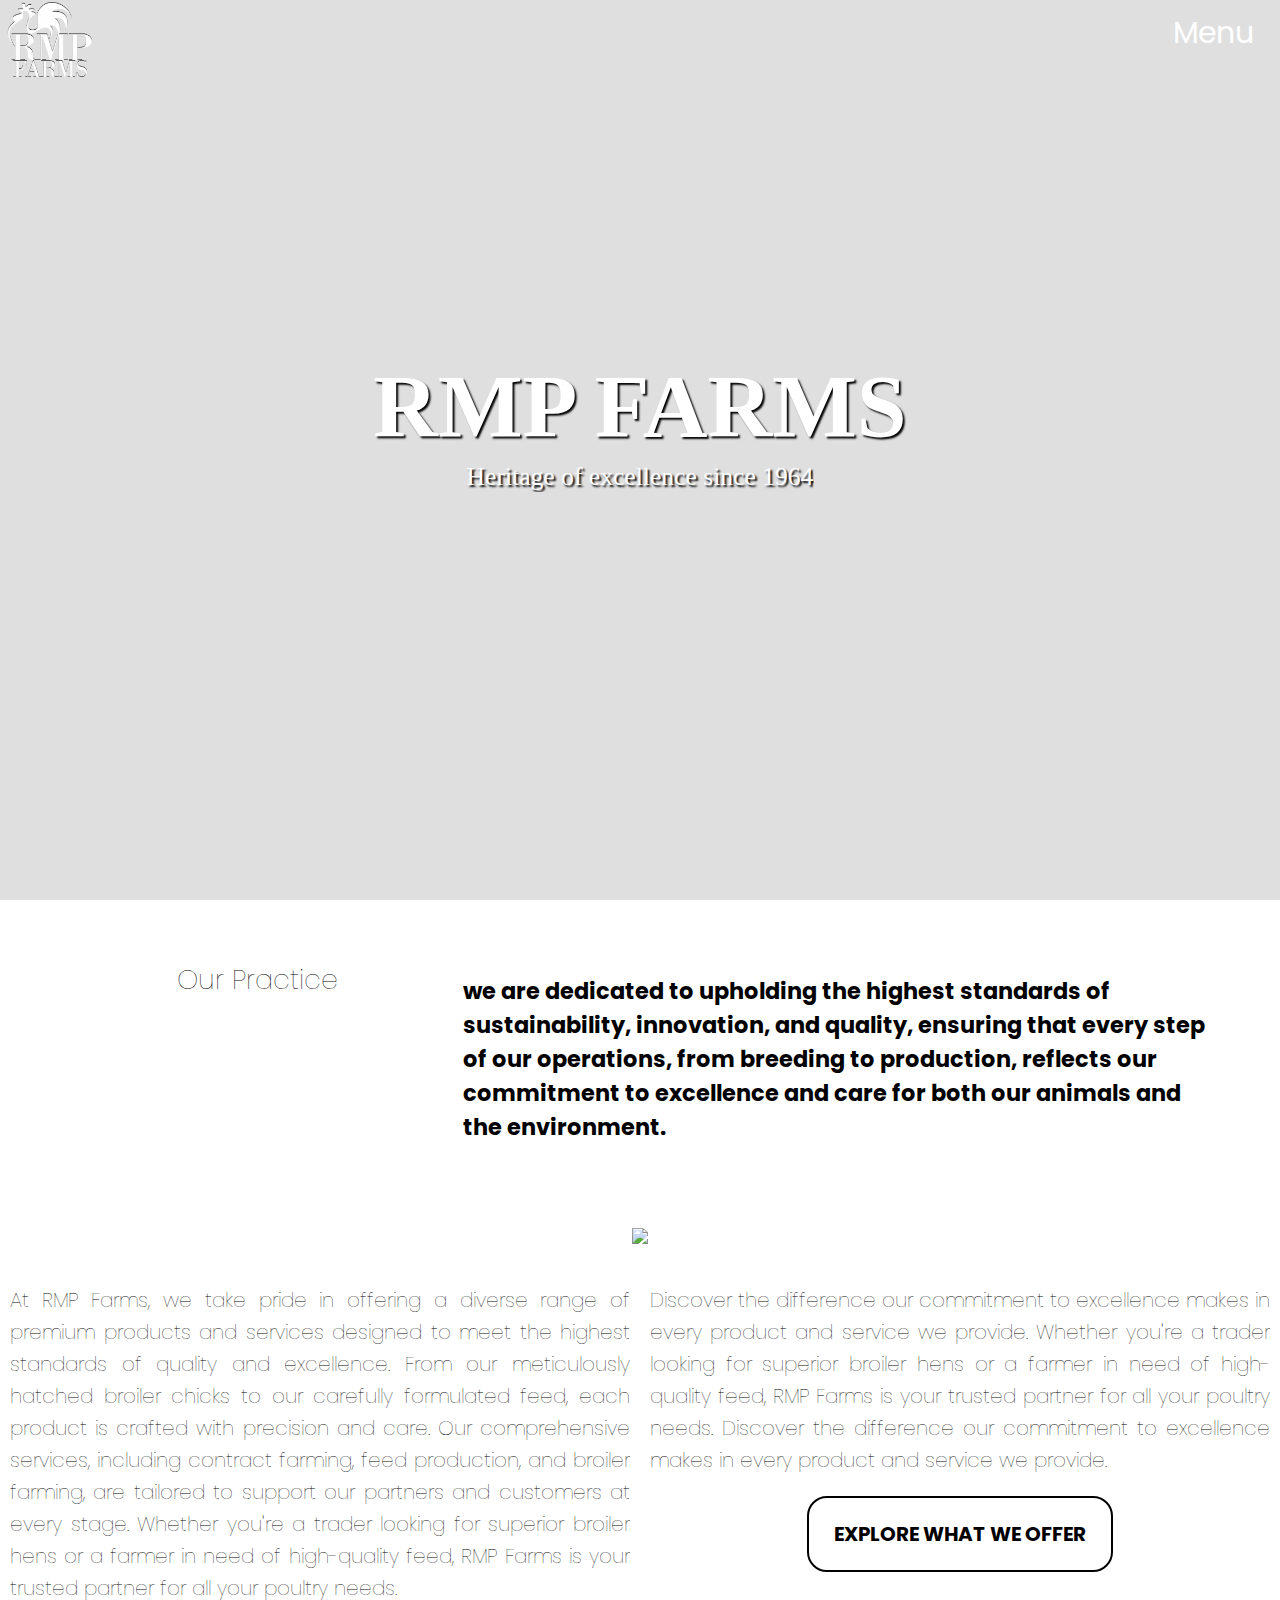
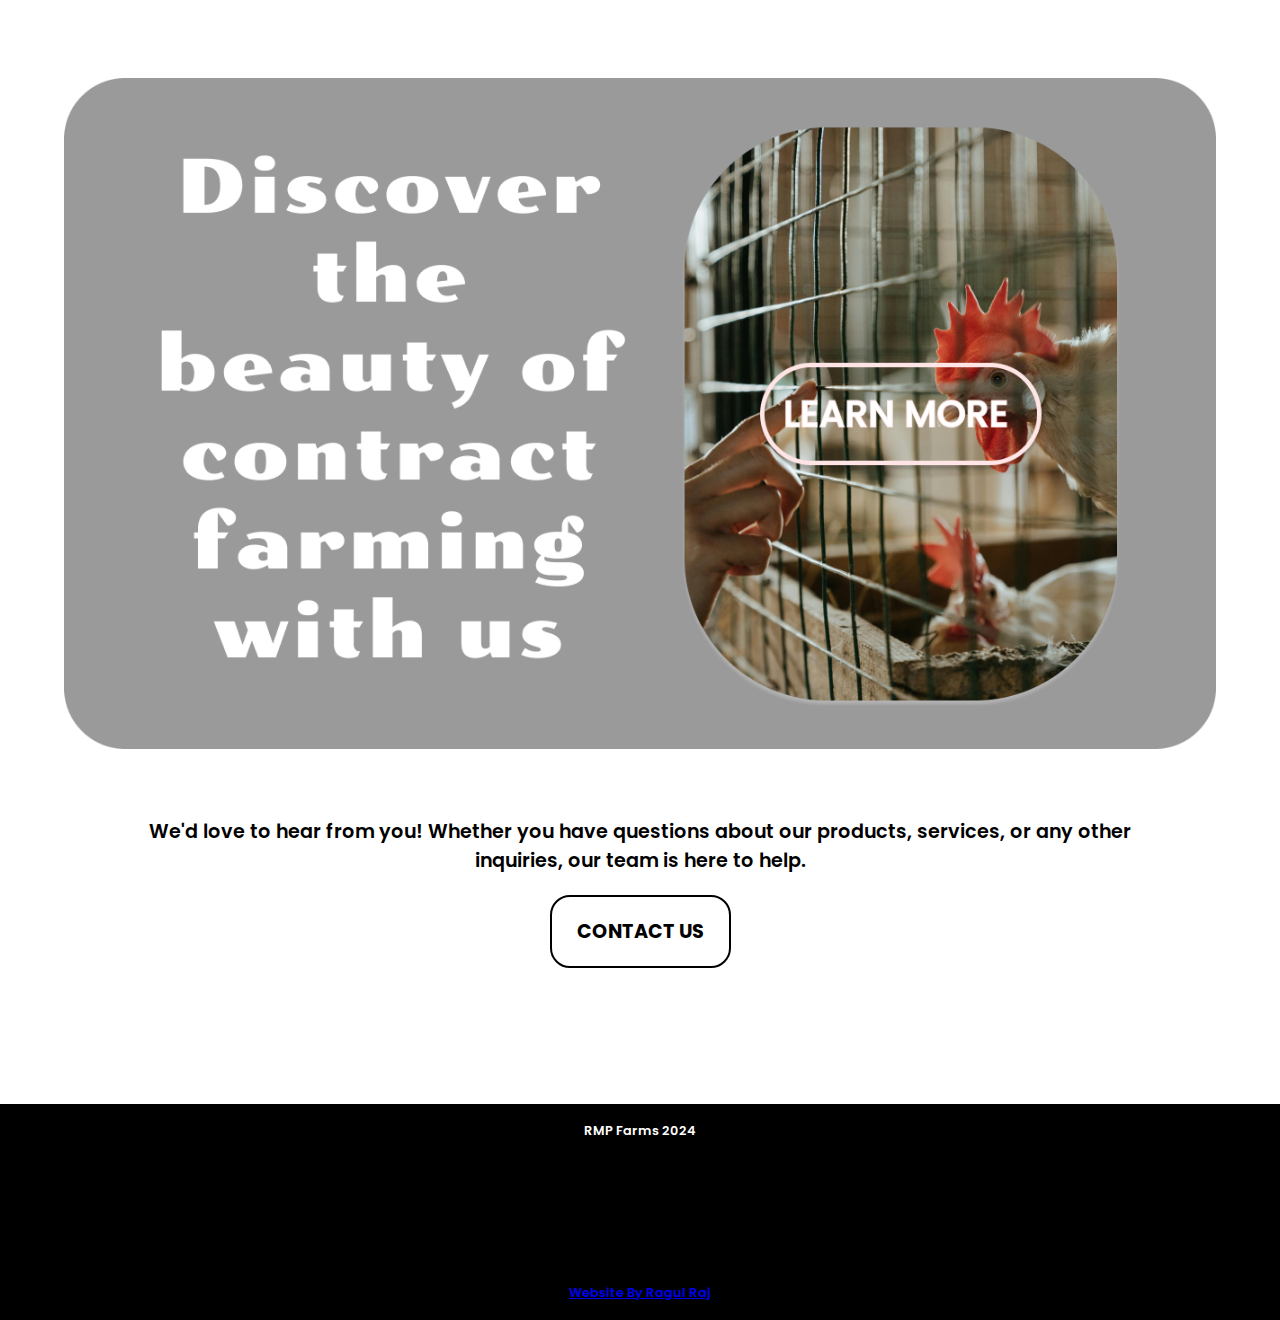
==== index.html @ 711c9619 "Initial commit" ====
<!DOCTYPE html>
<html>
    <head>
      <meta name="viewport" content="width=device-width, initial-scale=1.0">
      <link rel="stylesheet" href="background_styles.css">
      <link rel="stylesheet" href="styles.css">
      <title>RMP FARMS</title>
      <link rel="shortcut icon" type="image/ico" href="images/RMP LOGO.png">
      <link rel="preconnect" href="https://fonts.googleapis.com">
      <link rel="preconnect" href="https://fonts.gstatic.com" crossorigin>
      <link href="https://fonts.googleapis.com/css2?family=Poppins:wght@300&display=swap" rel="stylesheet">
      <link href="https://fonts.googleapis.com/css2?family=Mr+Dafoe&display=swap" rel="stylesheet">
      <link href="https://fonts.googleapis.com/css2?family=Tinos:ital,wght@0,400;0,700;1,400;1,700&display=swap" rel="stylesheet">
      <link rel="stylesheet" href="https://use.typekit.net/inx1zhs.css">

      
    </head>
    <body>
      
      <div class = "sec1" >
        <div class="background_video"> 
            <video autoplay loop muted>
              <source src="images/background_video.mp4" type="video/mp4" />
            </video>
        </div>
        <div class="pg1tit">
            RMP FARMS
        </div>
        <div class="pg1tit1">
            Heritage of excellence since 1964
        </div>
    
      </div> 

        
      <header class="header header-scrolled">
          
        <a href="index.html"><img src="images/Frame 2.png" class="logo"></a>
        <button class="openbtn" onclick="openNav()">Menu</button>  
          
          
      </header>
      <div id="mySidebar" class="sidebar">
        <a href="javascript:void(0)" class="closebtn" onclick="closeNav()">×</a>
        <a href="#sectionpra">Our Practice</a>
        <a href="whatwedo.html">Operations</a>
        <a href="contractfarming.html">Contract Farming</a>
        <a href="contactus.html">Contact Us</a>
      </div>
      
      <section>
        <div class="container ">
          <div class="title" id = "sectionpra">
            <p><br>Our Practice</p>
          </div>
          <div class="content">
            
            <h3><br>we are dedicated to upholding the highest standards of sustainability, innovation, and quality, ensuring that every step of our operations, from breeding to production, reflects our commitment to excellence and care for both our animals and the environment.</h3>
          </div>
      </div>
      </section>

   

      <section>
        <div class="container1 ">
          <img src = "images/Frame 3.png" class="whatwedoimg">
        </div>
        <div class = "container2 ">
          <div class="text-section">
            <p>At RMP Farms, we take pride in offering a diverse range of premium products and services designed to meet the highest standards of quality and excellence. From our meticulously hatched broiler chicks to our carefully formulated feed, each product is crafted with precision and care. Our comprehensive services, including contract farming, feed production, and broiler farming, are tailored to support our partners and customers at every stage. Whether you're a trader looking for superior broiler hens or a farmer in need of high-quality feed, RMP Farms is your trusted partner for all your poultry needs.</p>
          </div>
          <div class="text-section">
            <p>Discover the difference our commitment to excellence makes in every product and service we provide. Whether you're a trader looking for superior broiler hens or a farmer in need of high-quality feed, RMP Farms is your trusted partner for all your poultry needs. Discover the difference our commitment to excellence makes in every product and service we provide.</p>
            <div class="buton">
              <a href="whatwedo.html" class="cta-button">Explore What We Offer</a>
            </div>
          </div>
        </div>
      </section>

      <section>
        <div class = "contractfarm" >
          <a href="contractfarming.html"><img src="images/Frame 5.png" class="contractfarmimg"></a>
        </div>
      </section>

      <section>
        <div class = "contactcontent ">
          <p>We'd love to hear from you! Whether you have questions about our products, services, or any other inquiries, our team is here to help.</p>
          <a href="contactus.html" class="cta-button">Contact Us</a>
        </div>
      </section>

      <section>
        <div class = "foter ">
          <br>
          <p>RMP Farms 2024</p>
          <br>
          <br>
          <br>
          <br>
          <br>
          <br>
          <br>
          <br>
          <a href="mailto:rgragulraj@gmail.com"><p>Website By Ragul Raj</p></a>
          <br>
        </div>
      </section>


      <script type="text/javascript">
        window.addEventListener('scroll',reveal);

        function reveal(){
          var reveals = document.querySelectorAll('.reveal');

          for(var i = 0; i < reveals.length; i++){
            var windowheight = window.innerHeight;
            var revealtop = reveals[i].getBoundingClientRect().top;
            var revealpoint = 150;

            if(revealtop < windowheight - revealpoint){
              reveals[i].classList.add('active');
            }
          }
        }
      </script>
  
      
      <script>
        function openNav() {
          document.getElementById("mySidebar").style.width = "250px";
          document.getElementById("main").style.marginRight = "250px";
        }
        
        function closeNav() {
          document.getElementById("mySidebar").style.width = "0";
          document.getElementById("main").style.marginRight= "0";
        }
      </script>

    </body>
</html>
---- background_styles.css ----
@import url('https://fonts.googleapis.com/css2?family=Poppins&display=swap');
@font-face {
    font-family: Futura;
    src: url(fonts/FuturaMediumBT.ttf);
}


.background_video video {
    width: 100%;
    height: 100%;
    display: flex;
    justify-content: center;
    align-items: center;
    background-color: #DFDFDF;
    z-index: -1;
    
    
}
---- styles.css ----
*{
    margin: 0;
    padding: 0;
    overflow-x: hidden;
    justify-content: center;
    
    
}

html {
    scroll-behavior: smooth;
}

/*MR DAFOE REGULAR*/
/*font-family: "acumin-pro", sans-serif;
font-weight: 400;
font-style: normal;*/
.mr-dafoe-regular {
    font-family: "Mr Dafoe", cursive;
    font-weight: 400;
    font-style: normal;
}

/* Hide scrollbar for Chrome, Safari and Opera */
::-webkit-scrollbar {
    display: none;
}

  
  /* Hide scrollbar for IE, Edge and Firefox */
.example {
    -ms-overflow-style: none;  /* IE and Edge */
    scrollbar-width: none;  /* Firefox */
}

@font-face {
    font-family: Futura;
    src: url(fonts/FuturaMediumBT.ttf);
}



.background_video{
    position: relative;
    height: 100vh;
    width: 100vw;
    overflow: hidden;
}

.background_video video{
    z-index: -1;
    position: absolute;
    width: auto;
    height: auto;
    min-width: 100%;
    min-height: 100%;
    top: 50%;
    left: 50%;
    transform: translate(-50%, -50%);
}

.pg1tit{
    font-family: "Tinos", serif;
    font-weight: 700;
    font-style: normal;
    color: white;
    font-size: 7vw;
    position: absolute;
    text-shadow: 2px 2px 2px black;
    justify-content: center;
    top: 45%;
    left: 50%;
    transform: translate(-50%, -50%);

}

@media (max-width: 768px) {
    .pg1tit {
        font-size: 15vw;
        text-align: center;
        line-height: 0.75em;
    }
}


.pg1tit1{
    font-family: "Tinos", serif;
    font-weight: 400;
    font-style: normal;
    color: white;
    font-size: 2vw;
    position: absolute;
    text-shadow: 2px 2px 2px black;
    justify-content: center;
    top: 53%;
    left: 50%;
    transform: translate(-50%, -50%);

}

@media (max-width: 768px) {
    .pg1tit1 {
        padding-top: 10px;
        font-size: 5vw;
        text-align: center;
        line-height: 0.75em;
    }
}


.container2{
    display: flex;
    justify-content:center;
}

.text-section {
    flex: 1 1 45%;
    font-size: 1em;
    line-height: 1.6;
    margin: 0;
    text-align: justify;
    max-width: 650px;
    padding:10px;
    font-family: poppins;
    font-size: 20px;
    font-weight: 150;
    
}

@media (max-width: 768px) {
    .container2 {
        display: contents;
        justify-content: center;
    }
}

@media (max-width: 768px) {
    .text-section {
        font-size: 2.5vw;
        line-height: 1.6;
        margin: 10px;
        max-width: 650px;
        font-family: poppins;
        font-weight: 150;
    }
}

.buton{
    text-align: center;
}

.cta-button {
    display: inline-block;
    border-radius: 20px;
    margin-top: 20px;
    padding: 20px 25px;
    border: 2px solid #000;
    color: #000;
    text-decoration: none;
    font-size: 1em;
    text-transform: uppercase;
    font-weight: bold;
    cursor: pointer;
    transition: background-color 0.3s, color 0.3s;

}

@media (max-width: 768px) {
    .cta-button {
        display: inline-block;
        border-radius: 20px;
        margin-top: 20px;
        padding: 15px 20px;
        border: 2px solid #000;
        color: #000;
        text-decoration: none;
        font-size: 1.5em;
        text-transform: uppercase;
        font-weight: bold;
        cursor: pointer;
        transition: background-color 0.3s, color 0.3s;
    }
}


.whatwedoimg{
    width: 100%;
    height: auto;
    max-width:1500px;
}
.contractfarmimg{
    width: 100%;
    height: auto;
    max-width:1250px;
}

.contractfarm{
    margin: 5%;
    text-align: center;
}

.cta-button:hover {
    background-color: #000;
    color: #fff;
}
.logo{
    
    cursor: pointer;
    background-color: transparent;
    border: none;
    position: absolute;
    top: .2%;
    left: .2%;
    width: 100px;
    
}


@media (max-width: 768px) {
    .logo {
        width: 20%;
    }
}


.container {
    display: flex;
    padding: 20px;

}



.title {
    flex: 1;
    margin-right: 20px;
    display: flex;
    font-family: poppins;
    font-size: 2.1vw;
    font-weight: 150;
    margin-left: 50px;
    
}

@media (max-width: 768px) {
    .title {
        display: none;
    }
}

.content {
    flex: 2;
    display: flex;
    font-family: poppins;
    font-size: 1.5vw;
    font-weight: 200;
    margin-right: 50px;
    padding-top: 20px;
}

@media (max-width: 768px) {
    .content {
        flex: 2;
        display: contents;
        text-align: center;
        font-family: poppins;
        font-size: 3vw;
        font-weight: 200;
        
    }
}


.reveal{
    position: relative;
    transform: translateY(150px);
    opacity: 0;
    transition: all 2s ease;
}
    
.reveal.active{
    transform: translateY(0px);
    opacity: 1;
}

section .containter{
    margin: 0px;
}

.header{
    display: flex;
    align-items: center;
    justify-content: space-between;
    padding: 0 50px;
    color: #f1f1f1;
    
    width: 100%;
}

.header-scrolled{
    background-color: white;
    box-shadow: 0 3px 10px black;
}

/* The sidebar menu */
.sidebar {
    height: 100%; /* 100% Full-height */
    width: 0; /* 0 width - change this with JavaScript */
    position: fixed; /* Stay in place */
    z-index: 1; /* Stay on top */
    top: 0;
    right: 0;
    background-color:#922905; /* Black*/
    overflow-x: hidden; /* Disable horizontal scroll */
    padding-top: 60px; /* Place content 60px from the top */
    transition: 0.5s; /* 0.5 second transition effect to slide in the sidebar */
    font-family: poppins;
}
  
  /* The sidebar links */
.sidebar a {
    padding: 8px 32px 8px 8px;
    text-decoration: none;
    font-size: 25px;
    color: white;
    display: block;
    transition: 0.3s;
}
  
  /* When you mouse over the navigation links, change their color */
.sidebar a:hover {
    color: #f1f1f1;
}
  
/* Position and style the close button (top right corner) */
.sidebar .closebtn {
    position: absolute;
    top: 0;
    left: 0px;
    font-size: 36px;
    
}
  
  /* The button used to open the sidebar */
.openbtn {
    font-family: poppins;
    font-size: 30px;
    cursor: pointer;
    background-color: transparent;
    border: none;
    color: white;
    position: absolute;
    top: 0%;
    right: 2%;
    padding: 10px 0px 0px 10px;
    
}

.container1{
    margin-top: 5%;
    margin-left: 5%;
    margin-right: 5%;
    margin-bottom: 2%;
    text-align: center;


}

.contactcontent{
    font-family: poppins;
    font-size: 1.5vw;
    font-weight: 600;
    margin-left: 10%;
    margin-right: 10%;
    margin-bottom: 10%;
    text-align: center;
}

@media (max-width: 768px) {
    .contactcontent{
        font-family: poppins;
        font-size: 2.5vw;
        font-weight: 600;
        margin-left: 10%;
        margin-right: 10%;
        margin-bottom: 10%;
        text-align: center;
    }
}



.foter{
    background-color: #000;
    color: white;
    font-family: poppins;
    font-size: 1vw;
    font-weight: 600;
    text-align: center;
}
  
  /* Style page content - use this if you want to push the page content to the right when you open the side navigation */
#main {
    transition: margin-left .5s; /* If you want a transition effect */
    padding: 20px;
}
  

  /* On smaller screens, where height is less than 450px, change the style of the sidenav (less padding and a smaller font size) */
@media screen and (max-height: 450px) {
    .sidebar {padding-top: 15px;}
    .sidebar a {font-size: 18px;}
}


.container23{
    display: flex;
    justify-content: center;
    align-items: center;
    justify-items: center;
    padding-top: 50px;
}

.content23{
    max-width: 750px;
}

.content23para{
    font-family: poppins;
    font-size: 1.2vw;
    font-weight: 200;
}

.content23head{
    font-family: poppins;
    font-size: 1.5vw;
    font-weight: 600;
}

.image23{
    padding-left: 2.5%;
}

.image234{
    width: 100%;
    height: auto;
    max-width:190px;
}

.titte{
    font-family: "Poller One", serif;
    font-weight: 300;
    font-style: normal;
    font-size: 3.5vw;
    margin: 15%;
    margin-top: 5%;
    margin-bottom: 1%;
    text-align: center;
}

.titte2{
    font-family: poppins;
    font-size: 1.5vw;
    font-weight: 200;
    text-align: center;
    margin: 10%;
    margin-top: 0%;
    margin-bottom: 0%;
}

.contact-info {
    text-align: center;
    font-family: poppins;
    font-weight: 200;
    font-size: 1.5vw;
}

.contact-info p {
    font-size: 1em;
    margin: 10px 0;
}

.contact-info a {
    text-decoration: none;
    color: #000;
}

.address {
    margin-top: 20px;
}

.address p {
    margin: 5px 0;
}

.contracthead{
    float: right;
    padding-top: 1%;
    
}

.contractheadimg{
    float: right;
    width: 100%;
    height: auto;
    max-width:700px;
}
.contractheadtext{
    position: absolute;
    top: 25%; 
    left: 5%; 
    font-family: "Poller One", serif;
    font-weight: 200;
    font-style: normal;
    font-size: 3.5vw;
    padding-right: 25%;
    text-shadow: 1px 1px #f1f1f1;

}

.contractheadtextenquirenow{
    font-family: poppins;
    font-size: 1.5vw;
    font-weight: 200;
    
}

.contractheadsubtext{
    font-family: poppins;
    font-size: 1 vw;
    font-weight: 200;
    margin: 2.5%;
}

.contractwhypartner{
    font-family: "Poller One", serif;
    font-weight: 200;
    font-style: normal;
    font-size: 2.5vw;
    text-align: center;
}

.contractcontainer {
    display: flex;
    justify-content: space-around;
    font-family: poppins;
}

.contractcolumn {
    flex: 1;
    max-width: 600px;
    width:100%
}

.contractstep{
    padding-bottom: 10px;
    margin: 10px;
}

.contractstep h3 {
    font-size: 1.2em;

}

.contractstep p {
    font-size: 1em;
    line-height: 1.6;

}

@media (max-width: 768px) {
    .contractcontainer {
        flex-direction: column;
    }
}

.contractbtmtextenquirenow{
    font-family: poppins;
    font-size: 1.5vw;
    font-weight: 200;
    text-align: center;
}
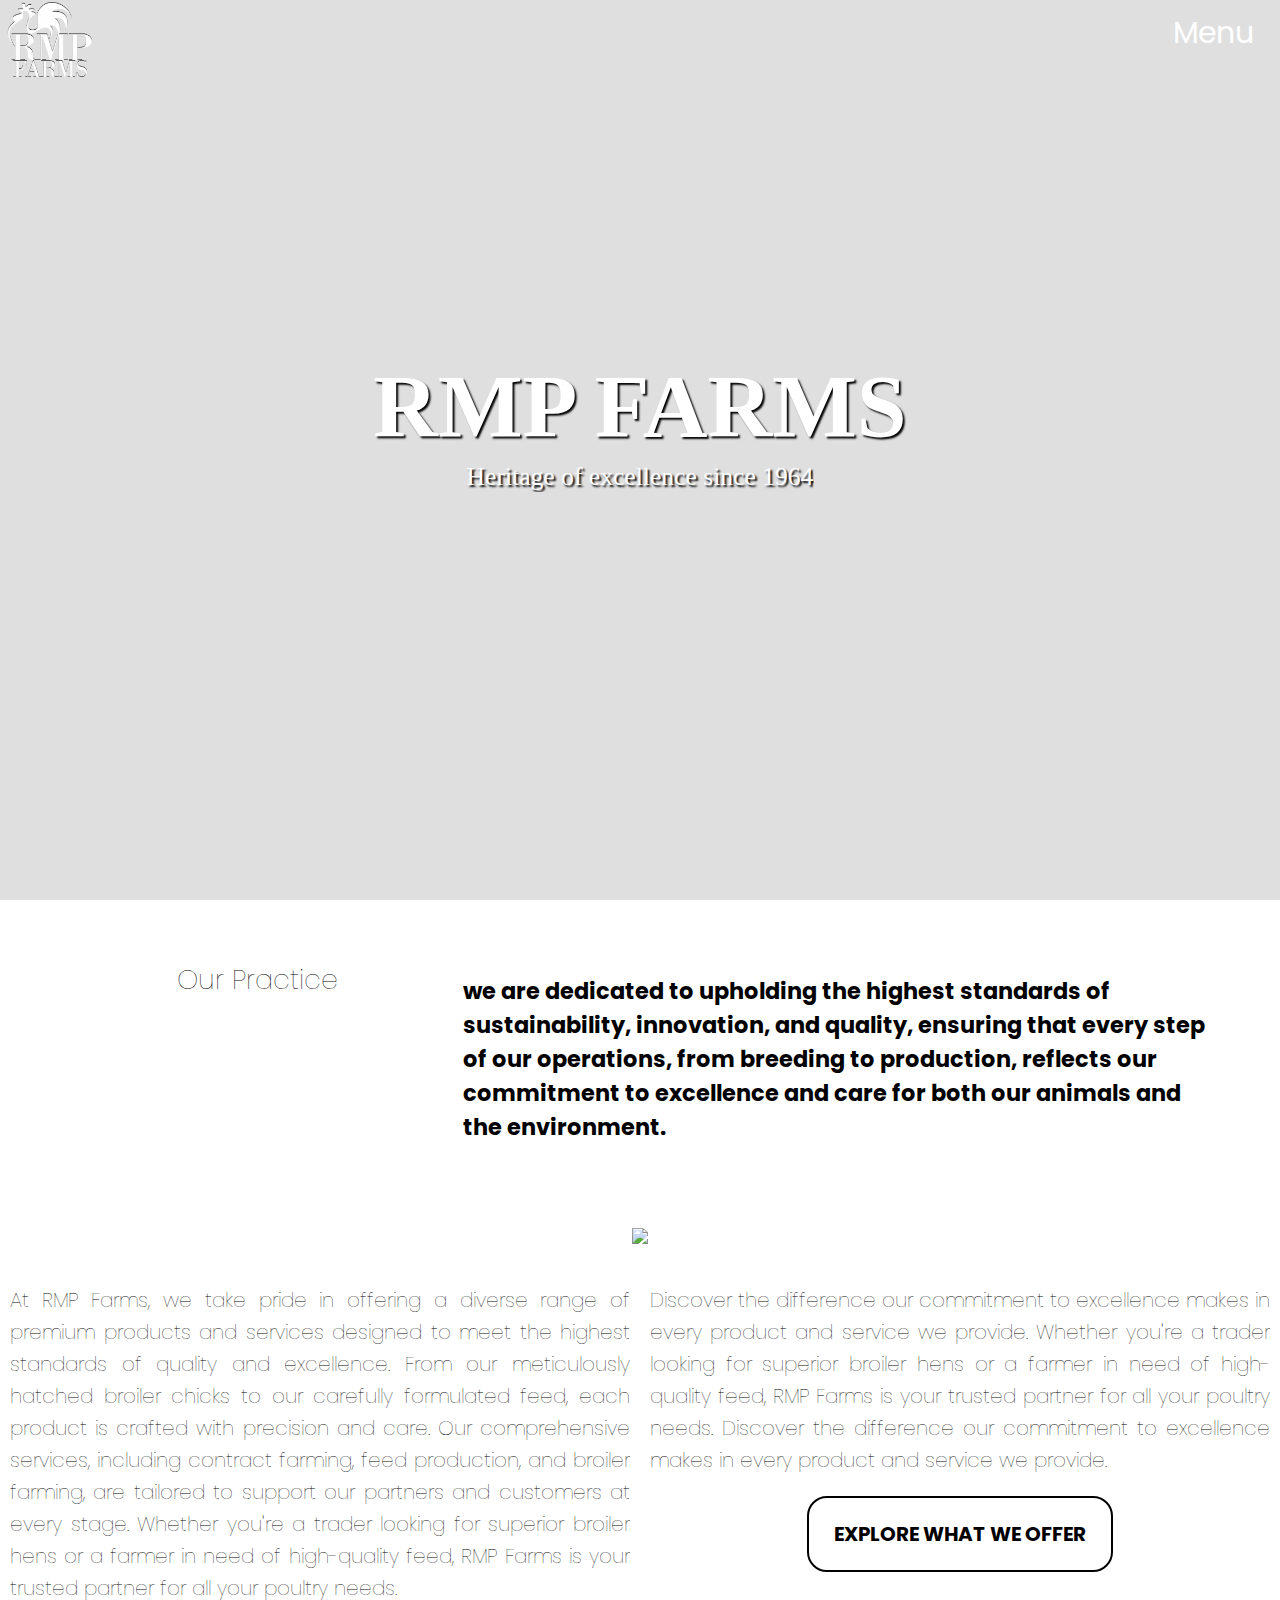
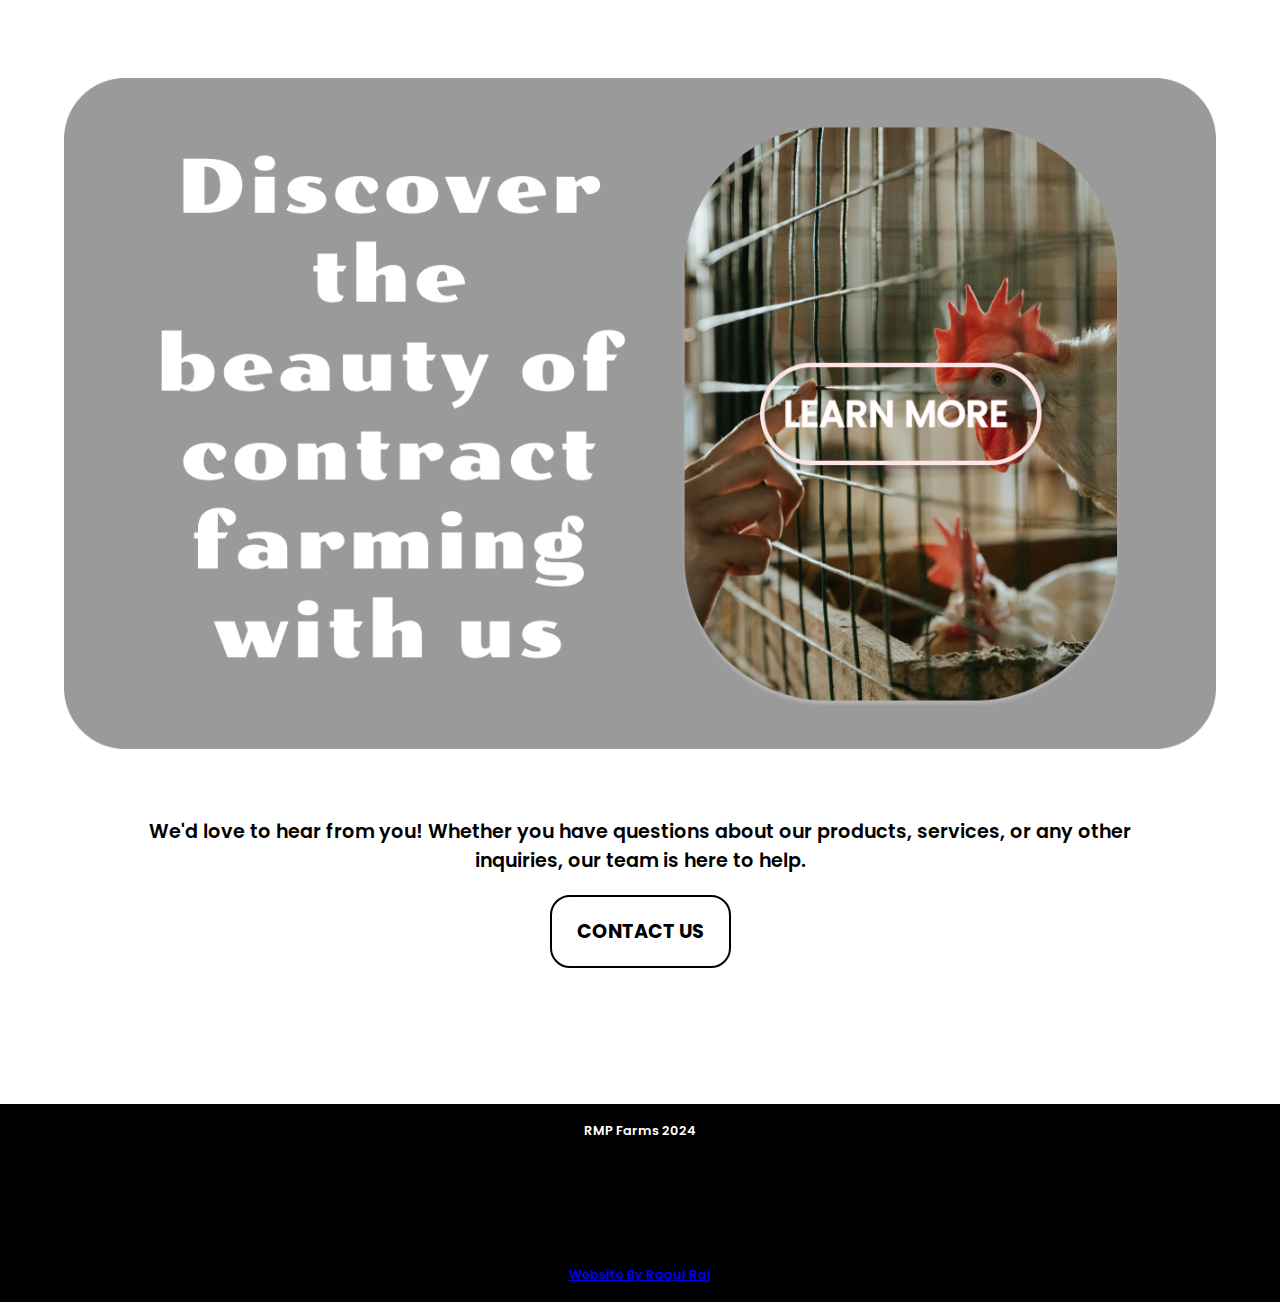
==== commit dc824aa1: "Update index.html" ====
--- a/index.html
+++ b/index.html
@@ -102,7 +102,7 @@
           <br>
           <br>
           <br>
-          <br>
+          
           <br>
           <a href="mailto:rgragulraj@gmail.com"><p>Website By Ragul Raj</p></a>
           <br>
--- a/styles.css
+++ b/styles.css
@@ -408,6 +408,7 @@
   
 
   /* On smaller screens, where height is less than 450px, change the style of the sidenav (less padding and a smaller font size) */
+    /* On smaller screens, where height is less than 450px, change the style of the sidenav (less padding and a smaller font size) */
 @media screen and (max-height: 450px) {
     .sidebar {padding-top: 15px;}
     .sidebar a {font-size: 18px;}
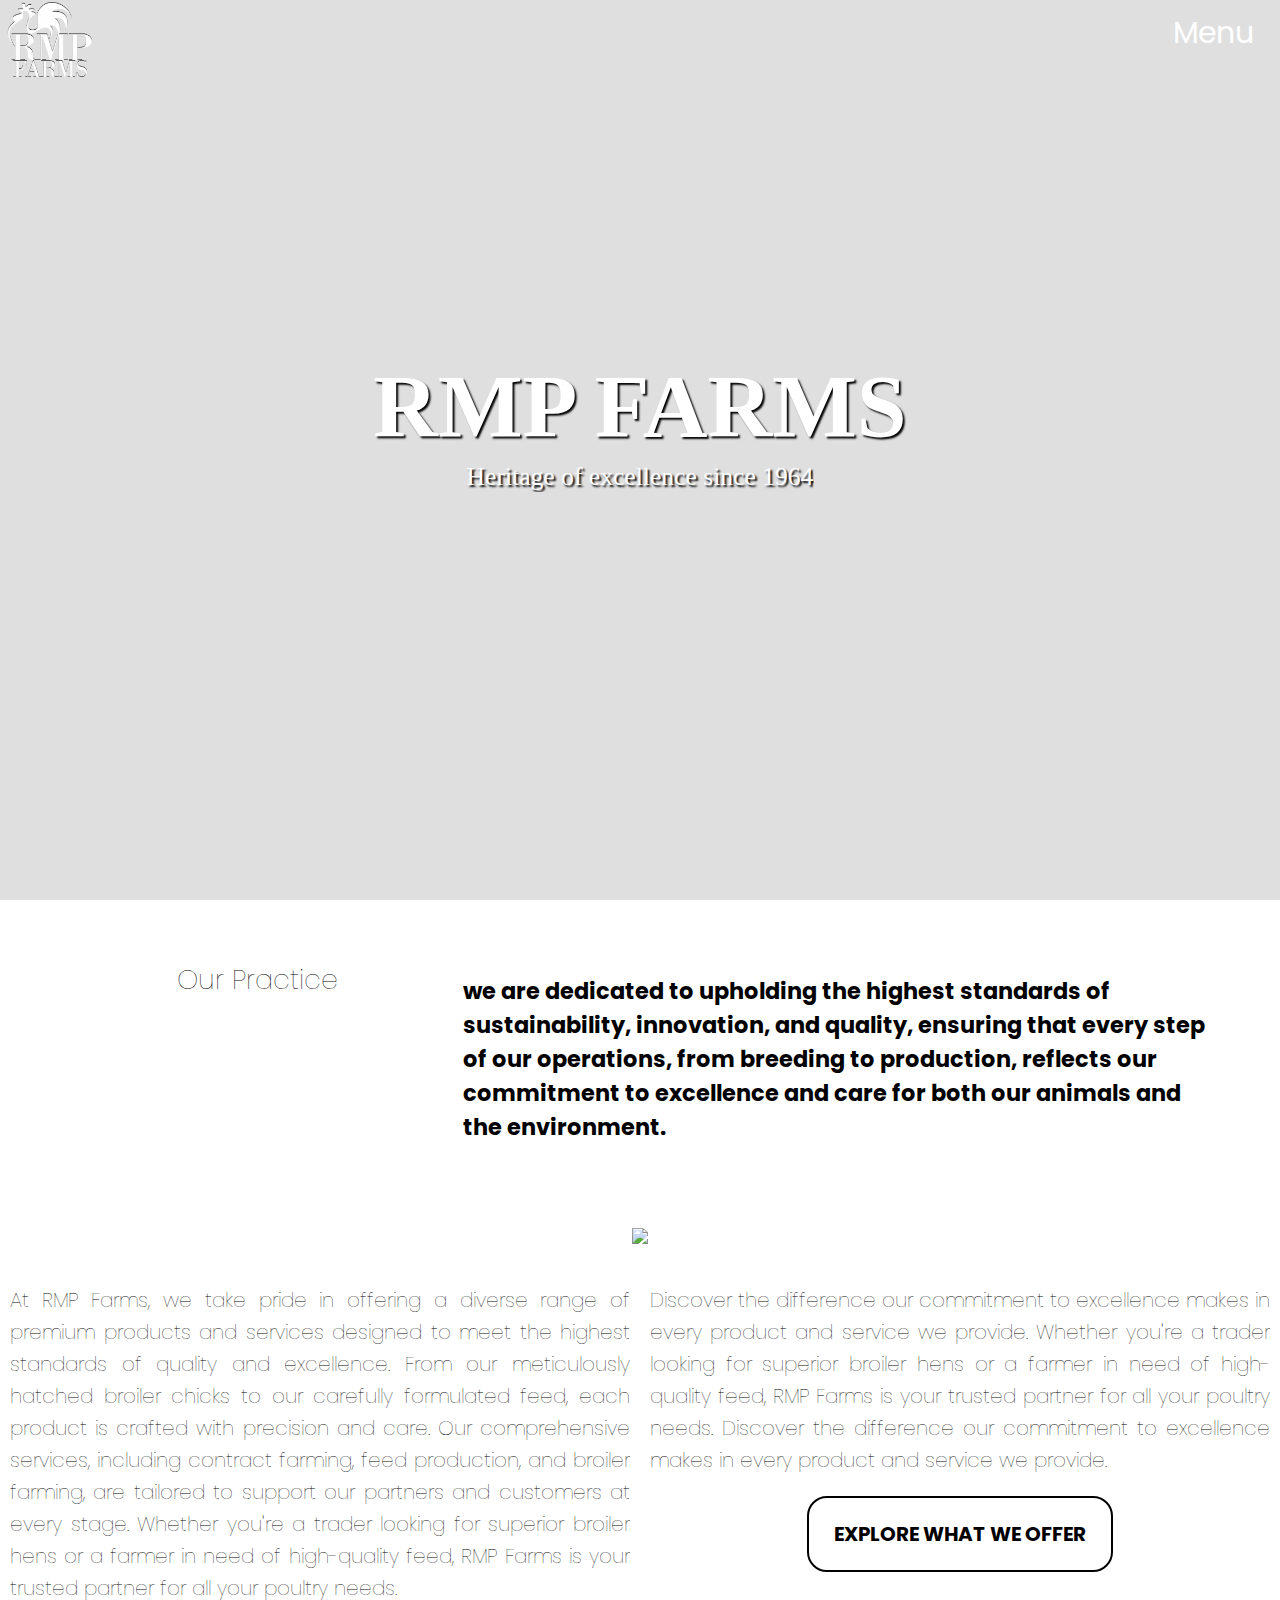
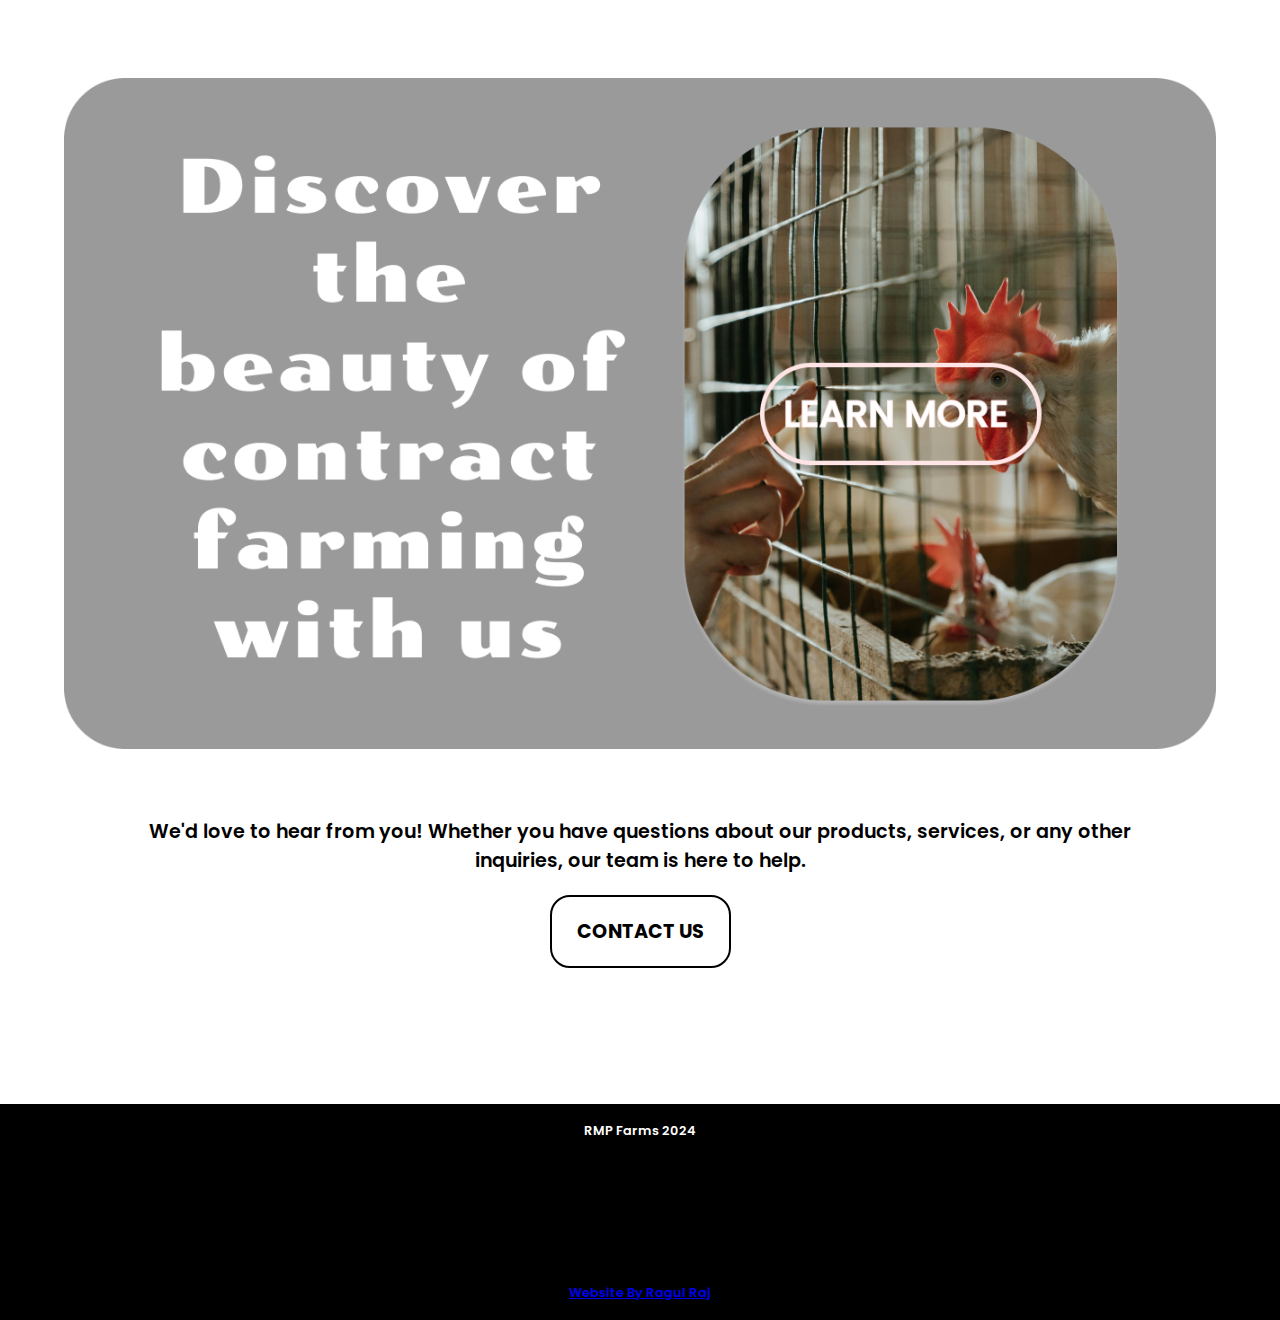
==== commit 33decdae: "fixed section%20pra" ====
--- a/index.html
+++ b/index.html
@@ -42,7 +42,7 @@
       </header>
       <div id="mySidebar" class="sidebar">
         <a href="javascript:void(0)" class="closebtn" onclick="closeNav()">×</a>
-        <a href="#sectionpra">Our Practice</a>
+        <a href="index.html#sectionpra">Our Practice</a>
         <a href="whatwedo.html">Operations</a>
         <a href="contractfarming.html">Contract Farming</a>
         <a href="contactus.html">Contact Us</a>
@@ -102,7 +102,7 @@
           <br>
           <br>
           <br>
-          
+          <br>
           <br>
           <a href="mailto:rgragulraj@gmail.com"><p>Website By Ragul Raj</p></a>
           <br>
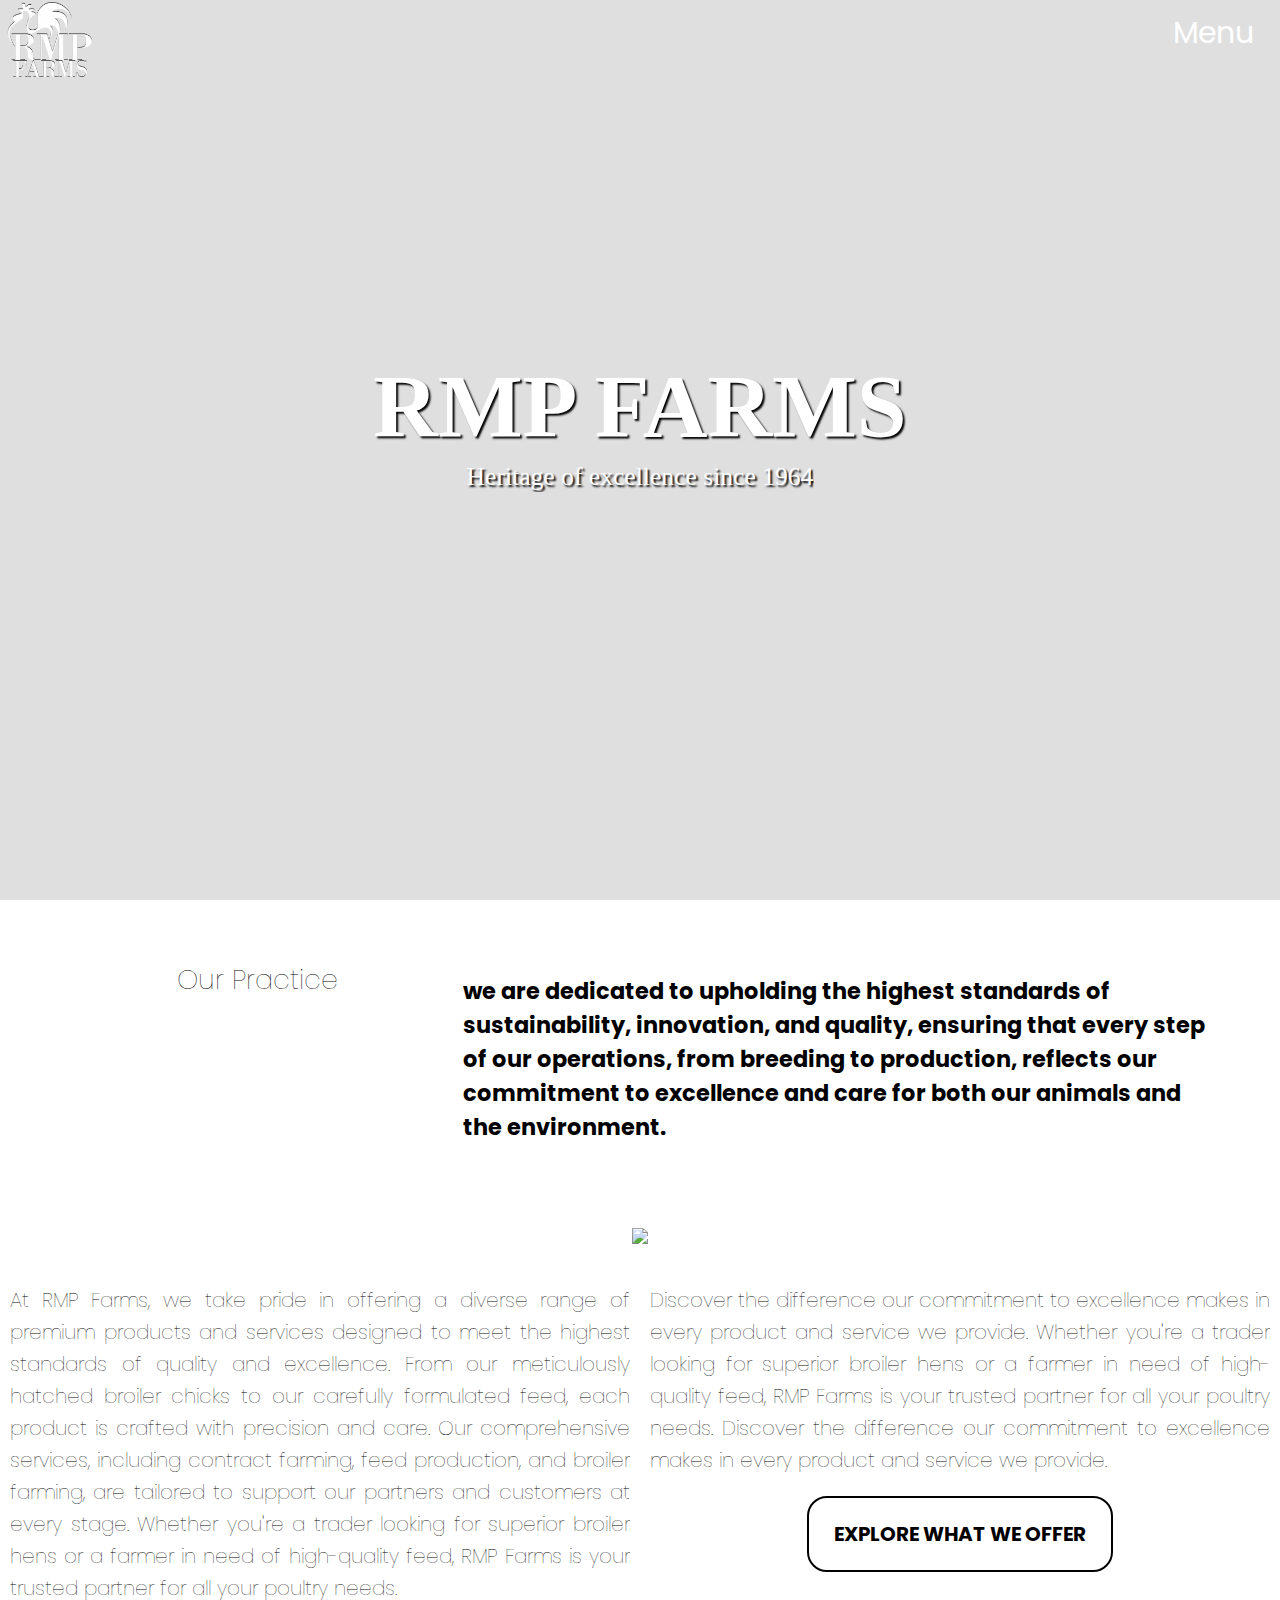
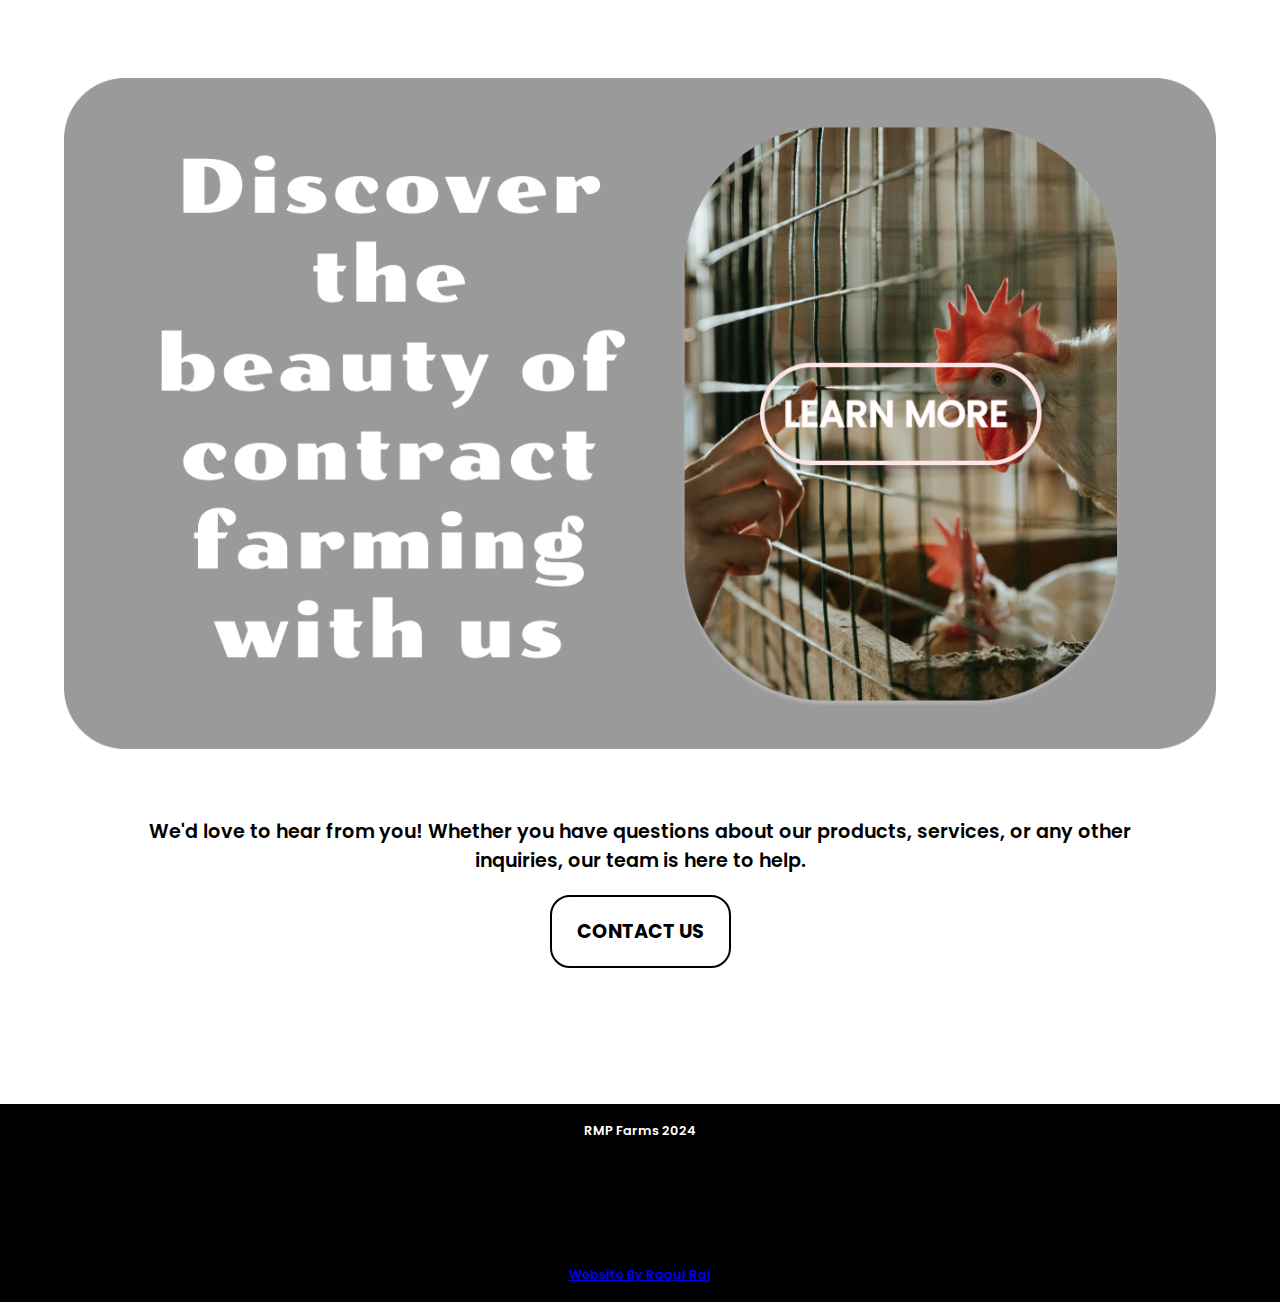
==== commit 81de0d02: "Merge branch 'main' of https://github.com/rgragulraj/RMP" ====
--- a/index.html
+++ b/index.html
@@ -102,7 +102,7 @@
           <br>
           <br>
           <br>
-          <br>
+          
           <br>
           <a href="mailto:rgragulraj@gmail.com"><p>Website By Ragul Raj</p></a>
           <br>
